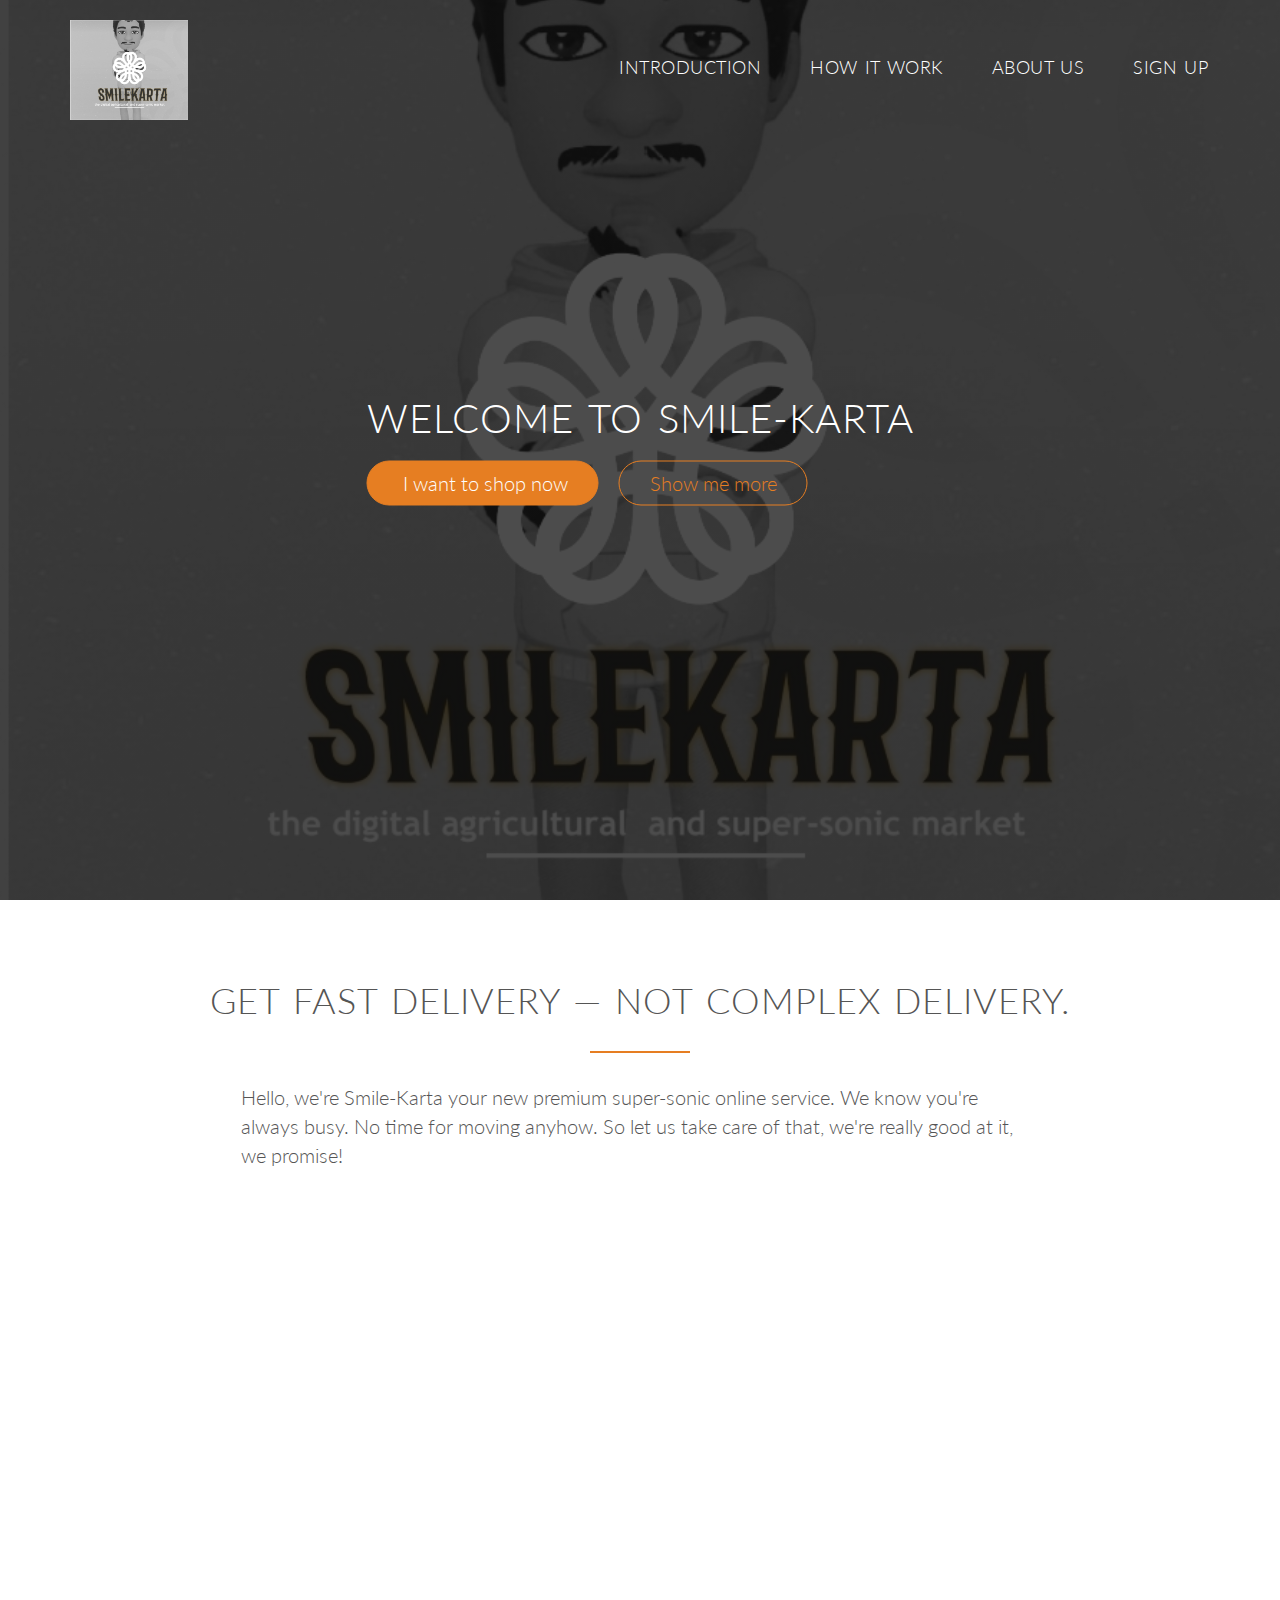
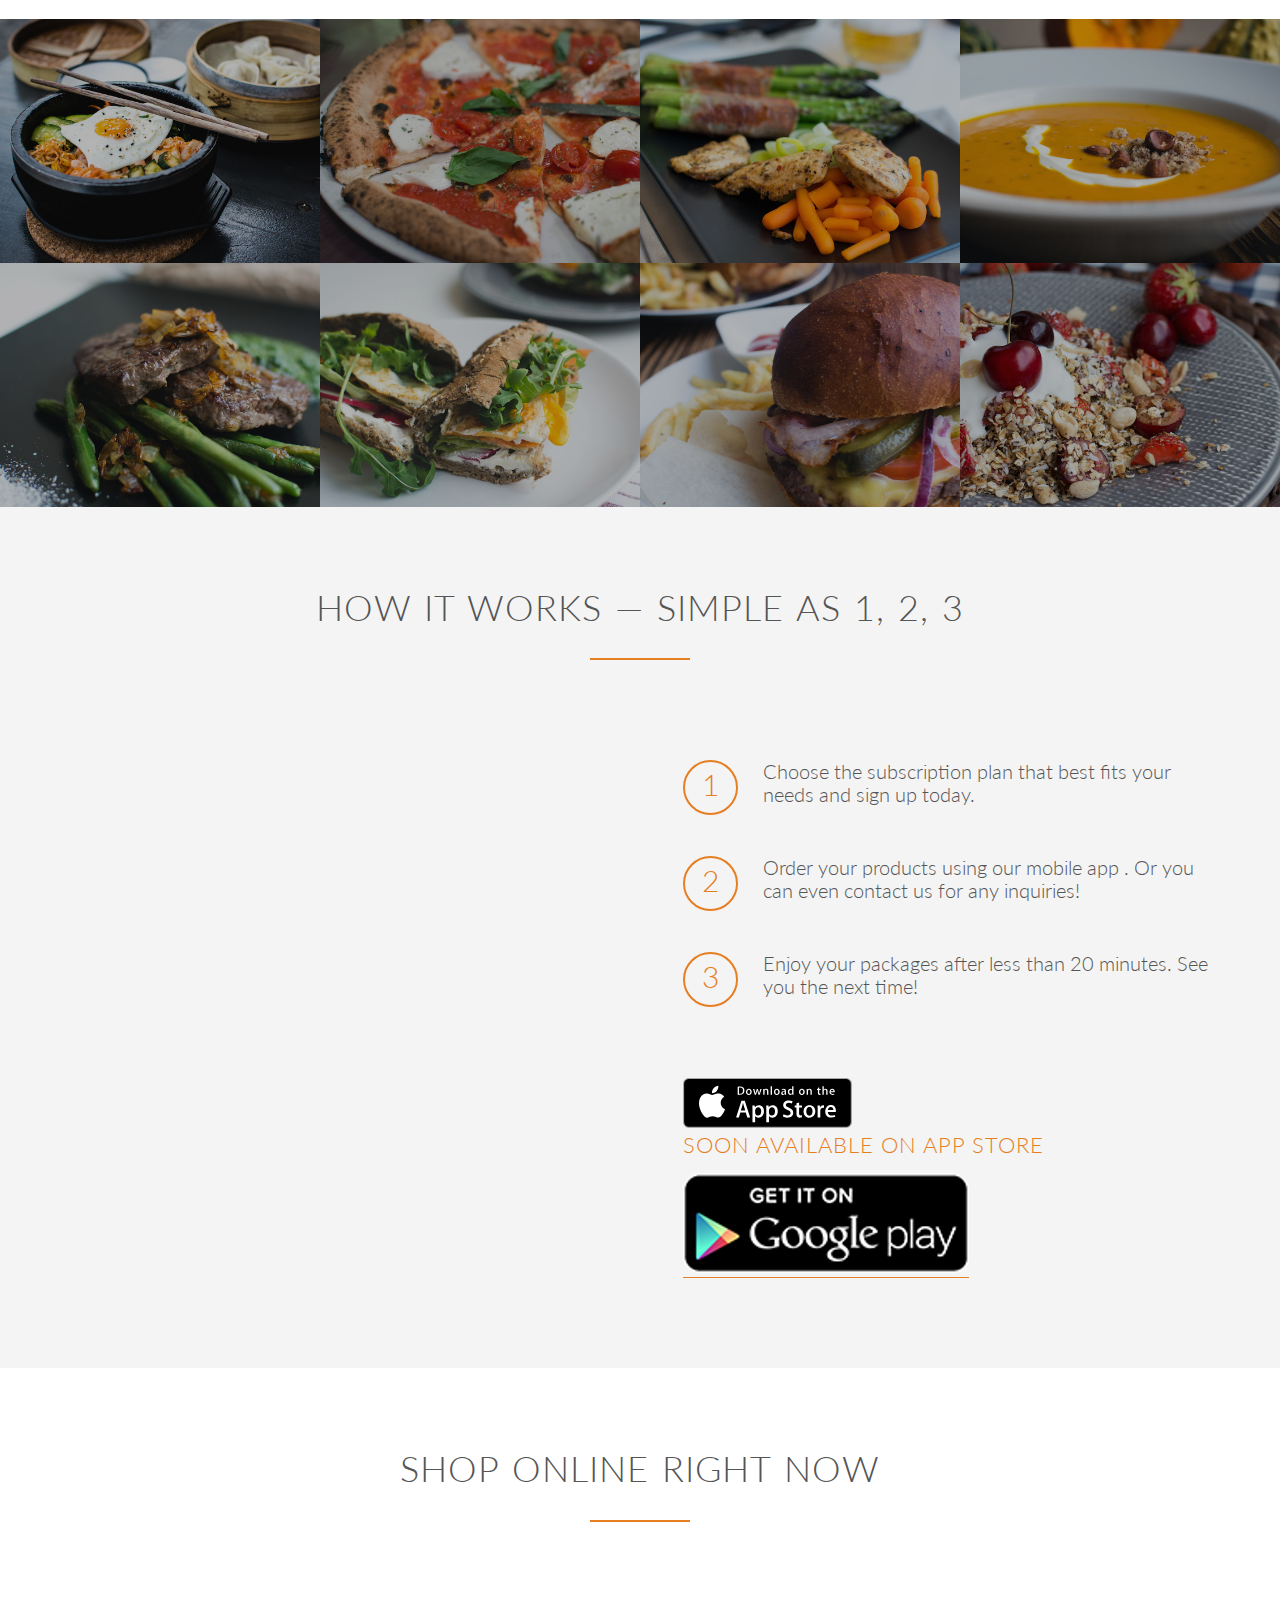
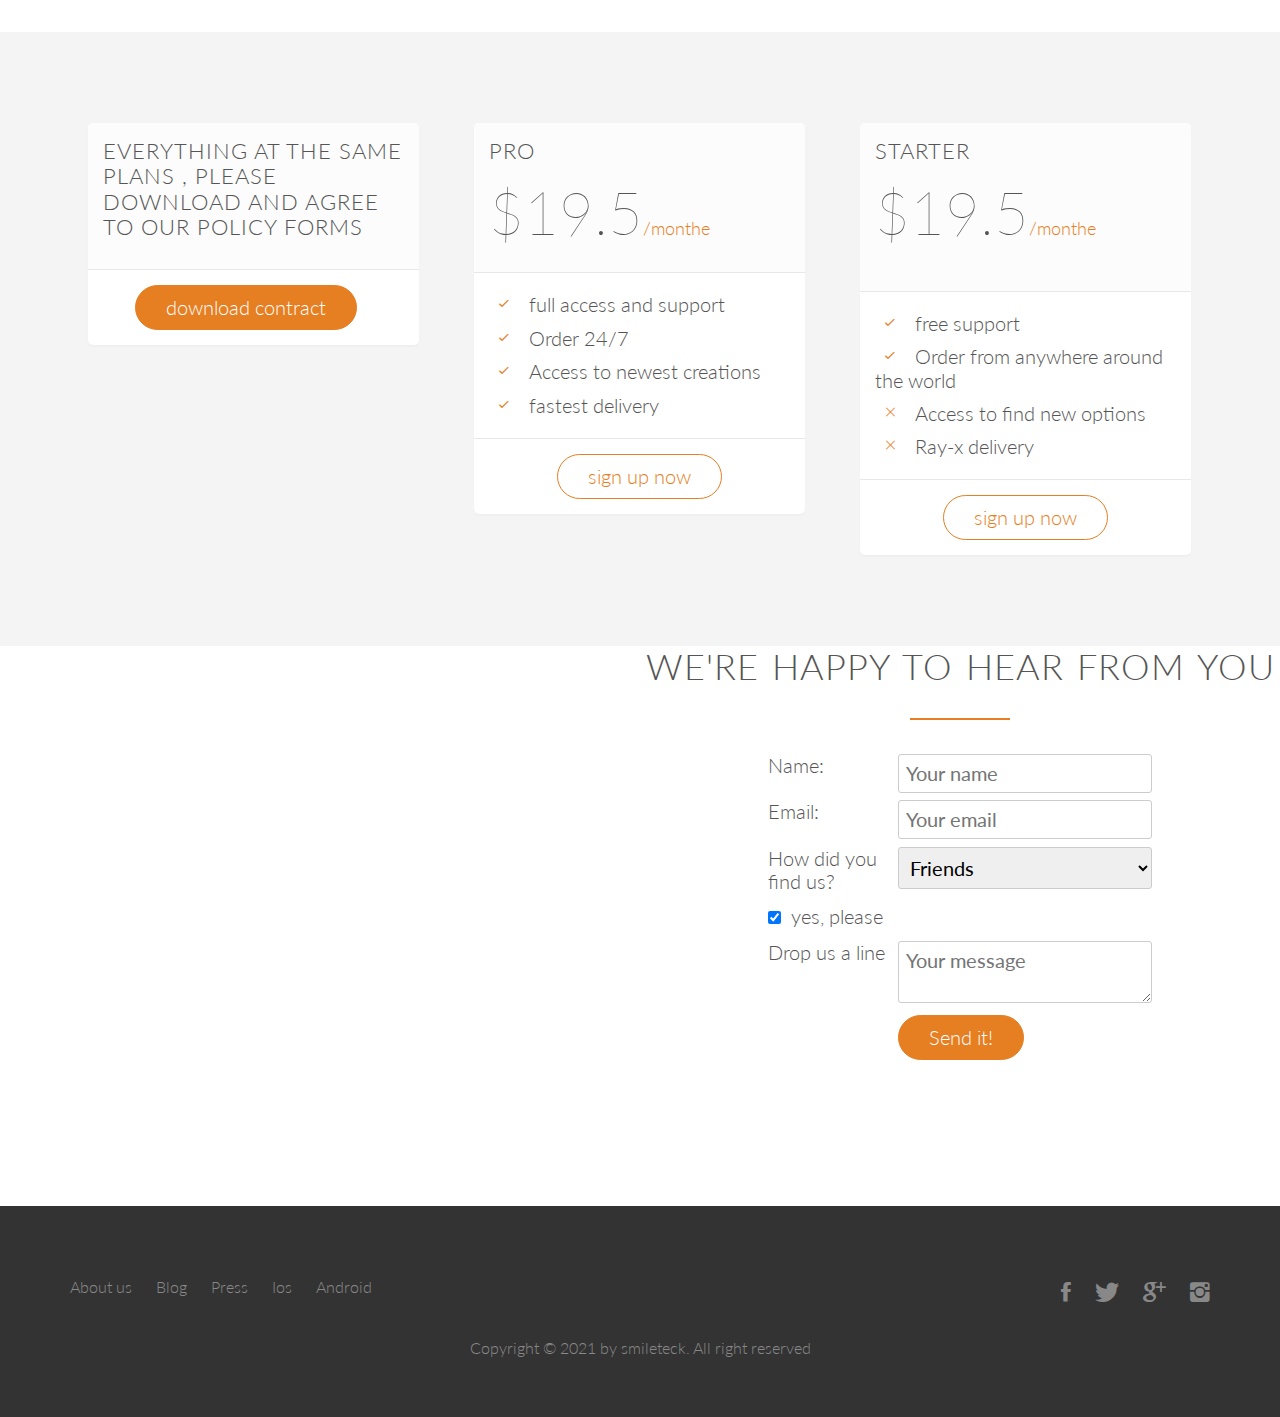
==== index.html @ f4244fc5 "initial commit" ====
<!DOCTYPE html>
<html lang="en">

<head>
    <meta charset="utf-8">
    <meta name="viewpoint" content="width=divice-width, initial-scale=1.0">
    <meta name="viewport" content="initial-scale=1, maximum-scale=1">

    <meta name="description" content="Smile-Karta is there for you ">
    <link rel="stylesheet" type="text/css" href="vendors/css/normalize.css">
    <link rel="stylesheet" type="text/css" href="vendors/css/grid.css">
    <link rel="stylesheet" type="text/css" href="vendors/css/ionicons.min.css">
    <link rel="stylesheet" type="text/css" href="resourses/css/style.css">
    <link rel="stylesheet" type="text/css" href="vendors/css/animate.css">
    <link rel="stylesheet" type="text/css" href="resourses/css/queries.css">
    <link href="https://fonts.googleapis.com/css?family=Lato:100,300,300i,400" rel="stylesheet">

    <title>Smile-Karta</title>

    <link rel="apple-touch-icon" sizes="180x180" href="u.jpg">
    <link rel="icon" type="image/png" sizes="32x32" href="resourses/icons/favicon-32x32.png">
    <link rel="icon" type="image/png" sizes="16x16" href="resourses/icons/favicon-16x16.png">
    <link rel="manifest" href="resourses/icons/site.webmanifest">
    <link rel="mask-icon" href="resourses/icons/safari-pinned-tab.svg" color="#5bbad5">
    <link rel="shortcut icon" href="resourses/icons/favicon.ico">
    <meta name="msapplication-TileColor" content="#da532c">
    <meta name="msapplication-config" content="resourses/icons/browserconfig.xml">
    <meta name="theme-color" content="#ffffff">
</head>

<body>
    <header>
        <nav>
            <div class="row">
                <img src="u.jpg" alt="Smile-Kartas" class="logo" id="animation" onmouseover="hj(1)" onmouseout="hj(2)">
                <img src="u.jpg" alt="Smile-Karta" class="logo-black" id="animation1" onmouseover="hj(3)" onmouseout="hj(4)">

                <ul class=main-nav>
                    <li><a href="#fooddeliver">introduction</a></li>
                    <li><a href="#work">how it work</a></li>
                    <li><a href="https://brahimt.github.io/Smileteck/">About us</a></li>
                    <li><a href="#signup">Sign up</a></li>
                </ul>
                <a class="mobile-nav-icon js--responsiv-nav"><i class="ion-navicon-round"></i></a>
            </div>
        </nav>
        <div class="hero-text-box">
            <h1> welcome to Smile-Karta </h1>
            <a class="btn btn-full js--scroll-to-plan" href="#"> I want to shop now</a>
            <a class="btn btn-ghost js--scroll-to-feature" href="#">Show me more </a>
        </div>
    </header>
    <section class="section-features js--section-features" id="fooddeliver">
        <div class="row">

            <h2> Get fast delivery &mdash; not complex delivery.</h2>
            <P class="fpera">
                Hello, we're Smile-Karta your new premium super-sonic online service. We know you're always busy. No time for moving anyhow. So let us take care of that, we're really good at it, we promise!

            </P>
        </div>
        <div class="row js--wp-1">
            <div class="col span-1-of-4 box">
                <i class="ion-ios-infinite-outline big-icon"></i>
                <h3>
                    fastspeedy
                </h3>
                <P>Never move again! We really mean that. Our subscription plans include up to 365 days/year coverage. You can also choose to order more flexibly if that's your style.
                </P>
            </div>
            <div class="col span-1-of-4 box">
                <i class="ion-ios-alarm-outline big-icon"></i>
                <h3>
                    super Fast delivery
                </h3>
                <P>Let's not waist time because time is precious
                </P>
            </div>
            <div class="col span-1-of-4 box">
                <i class="ion-ios-nutrition-outline big-icon"></i>
                <h3>
                    100%Trusts
                </h3>
                <P>All products and local products. Animals and vegetables are raised without added hormones or antibiotics , products are sanitize before use. Good for your health, the environment, and it also give you a big smile!
                </P>
            </div>
            <div class="col span-1-of-4 ">
                <i class="ion-ios-cart-outline big-icon big-icon"></i>
                <h3>
                    Order anything
                </h3>
                <P>We don't limit your creativity, which means you can order whatever you feel like. You can also choose other marketplaces around the world and order whatever you want . It's up to you!.
                </P>
            </div>
        </div>
    </section>
    <section class="section-meals">
        <ul class="meals clearfix">
            <li>
                <figure class="meal-photo">
                    <img src="resourses/img/1.jpg" alt="Korean bibimbap with egg and vegetables">
                </figure>
            </li>
            <li>
                <figure class="meal-photo">
                    <img src="resourses/img/2.jpg" alt="Simple italian pizza with cherry tomatoes">
                </figure>
            </li>
            <li>
                <figure class="meal-photo">
                    <img src="resourses/img/3.jpg" alt="Chicken breast steak with vegetables">
                </figure>
            </li>
            <li>
                <figure class="meal-photo">
                    <img src="resourses/img/4.jpg" alt="Autumn pumpkin soup">
                </figure>
            </li>
        </ul>
        <ul class="meals clearfix">
            <li>
                <figure class="meal-photo">
                    <img src="resourses/img/5.jpg" alt="Paleo beef steak with vegetables
    ">
                </figure>
            </li>
            <li>
                <figure class="meal-photo">
                    <img src="resourses/img/6.jpg" alt="Healthy baguette with egg and vegetables">
                </figure>
            </li>
            <li>
                <figure class="meal-photo">
                    <img src="resourses/img/7.jpg" alt="Burger with cheddar and bacon">
                </figure>
            </li>
            <li>
                <figure class="meal-photo">
                    <img src="resourses/img/8.jpg" alt="Granola with cherries and strawberries">
                </figure>
            </li>
        </ul>
    </section>
    <section class="section-setps" id="work">
        <div class="row">
            <h2> How it works &mdash; Simple as 1, 2, 3</h2>
        </div>
        <div class="row">
            <div class="col span-1-of-2 steps-box">
                <img src="u.jpg" alt="omni food app in iphone" class="app-screen js--wp-2">
            </div>
            <div class="col span-1-of-2 steps-box ">
                <div class="work-step">
                    <div>1</div>
                    <p>Choose the subscription plan that best fits your needs and sign up today.</p>
                </div>
                <div class="work-step">
                    <div>2</div>
                    <p>Order your products using our mobile app . Or you can even contact us for any inquiries!</p>
                </div>
                <div class="work-step">
                    <div>3</div>
                    <p> Enjoy your packages after less than 20 minutes. See you the next time! </p>
                </div>

                <a class="btn-app" href="#"><img src="resourses/img/download-app.svg" alt="app store">
                    <h3>soon available on app store</h3>
                </a>
                <a class="https://play.google.com/store/apps/developer?id=Brahim+Toure" href="https://play.google.com/store/apps/developer?id=Brahim+Toure"><img src="resourses/img/download-app-android.png" alt="play store"></a>
            </div>
        </div>
    </section>
    <section class="section-cities" id="city">
        <div class="row">
            <h2>
                shop online right now
            </h2>
        </div>

        </div>
    </section>

    <section class="section-plans" id="signup">

        <div class="row">

            <div class="col span-1-of-3">
                <div class="plan-box js--wp-4">
                    <div>
                        <h3>everything at the same plans , please download and agree to our policy forms</h3>


                    </div>
                    <div>

                        <a href=" https://form.jotform.com/213093601069249" class="btn btn-full">download contract </a>

                    </div>

                </div>
            </div>
            <div class="col span-1-of-3">
                <div class="plan-box ">
                    <div>
                        <h3>Pro</h3>
                        <p class="price-monthe">$19.5<span>/monthe</span></p>

                    </div>
                    <div>
                        <ul>
                            <li><i class="ion-ios-checkmark-empty icon-small"></i>full access and support</li>
                            <li><i class="ion-ios-checkmark-empty icon-small"></i>Order 24/7</li>
                            <li><i class="ion-ios-checkmark-empty icon-small"></i>Access to newest creations</li>
                            <li><i class="ion-ios-checkmark-empty icon-small"></i>fastest delivery</li>
                        </ul>
                    </div>
                    <div>
                        <a href="payment.html" class="btn btn-ghost">sign up now</a>
                    </div>
                </div>
            </div>

            <div class="col span-1-of-3">
                <div class="plan-box">
                    <div>
                        <h3>Starter</h3>
                        <p class="price-monthe">$19.5<span>/monthe</span></p>
                        <p class="price-meal">&nbsp;</p>

                    </div>
                    <div>
                        <ul>
                            <li><i class="ion-ios-checkmark-empty icon-small"></i>free support</li>
                            <li><i class="ion-ios-checkmark-empty icon-small"></i>Order from anywhere around the world</li>
                            <li><i class="ion-ios-close-empty icon-small"></i>Access to find new options</li>
                            <li><i class="ion-ios-close-empty icon-small"></i>Ray-x delivery</li>
                        </ul>
                    </div>
                    <div>
                        <a href="payment.html" class="btn btn-ghost">sign up now</a>
                    </div>
                </div>
            </div>

        </div>

    </section>
    <div class="map-box">

        <div class="map"></div>

        <div class="form-box">

            <div class="row">
                <h2> We're happy to hear from you</h2>
            </div>
            <div class="row">
                <form method="post" action="mailer.php" class="contact-form">
                    <div class="row">
                        <div class="col span-1-of-3">
                            <lable for="name">Name:</lable>
                        </div>
                        <div class="col span-2-of-3">
                            <input type="text" name="name" id="name" placeholder="Your name" required>
                        </div>
                    </div>
                    <div class="row">
                        <div class="col span-1-of-3">
                            <lable for="email">Email:</lable>
                        </div>
                        <div class="col span-2-of-3">
                            <input type="email" name="email" id="email" placeholder="Your email  " required>
                        </div>
                    </div>
                    <div class="row">
                        <div class="col span-1-of-3">
                            <lable for="find-us ">How did you find us?</lable>
                        </div>
                        <div class="col span-2-of-3">
                            <select name="find-us" id="find-us">
                            <option value="friends">Friends</option>
                           <option value="search">Search engine</option>
                            
                             <option value="other">Other</option>
                            </select>
                        </div>
                    </div>
                    <div class="row">

                        <div class="col span-2-of-3">
                            <input type="checkbox" name="news" id="news" checked>yes, please
                        </div>
                    </div>
                    <div class="row">
                        <div class="col span-1-of-3">
                            <lable>Drop us a line</lable>
                        </div>
                        <div class="col span-2-of-3">
                            <textarea name="message" placeholder="Your message"></textarea>
                        </div>
                    </div>
                    <div class="row">
                        <div class="col span-1-of-3">
                            <lable>&nbsp;</lable>
                        </div>
                        <div class="col span-2-of-3">
                            <input type="submit" value="Send it!">
                        </div>
                    </div>


                </form>
            </div>

        </div>
    </div>
    <footer>
        <div class="row">
            <div class="col span-1-of-2">
                <ul class="footer-nav clearfix">
                    <li><a href="#">About us</a></li>
                    <li><a href="#">Blog</a></li>
                    <li><a href="#">Press</a></li>
                    <li><a href="#">Ios</a></li>
                    <li><a href="#">Android</a></li>
                </ul>
            </div>
            <div class="col span-1-of-2 clearfix">
                <ul class="social-nav clearfix">
                    <li><a href="#"><i class="ion-social-facebook"></i></a></li>
                    <li><a href="#"><i class="ion-social-twitter"></i></a></li>
                    <li><a href="#"><i class="ion-social-googleplus "></i></a></li>
                    <li><a href="#"><i class="ion-social-instagram"></i></a></li>

                </ul>
            </div>

        </div>
        <div class="row">
            <p>Copyright &copy; 2021 by smileteck. All right reserved</p>
        </div>
    </footer>
    <script src="https://ajax.googleapis.com/ajax/libs/jquery/3.3.1/jquery.min.js"></script>
    <script src="resourses/javascript/hj.js"></script>
    <script src="vendors/js/respond.min.js"></script>
    <script src="vendors/js/html5shiv-printshiv.js"></script>
    <script src="vendors/js/selectivizr.min.js"></script>
    <script src="resourses/javascript/script.js"></script>
    <script src="vendors/js/jquery.waypoints.min.js"></script>
    <script src="http://maps.google.com/maps/api/js"></script>
    <script src="vendors/js/gmaps.js"></script>
</body>

</html>
---- vendors/css/grid.css ----
/*  SECTIONS  ============================================================================= */

.section {
	clear: both;
	padding: 0px;
	margin: 0px;
}

/*  GROUPING  ============================================================================= */

.row {
    zoom: 1; /* For IE 6/7 (trigger hasLayout) */
}

.row:before,
.row:after {
    content:"";
    display:table;
}
.row:after {
    clear:both;
}

/*  GRID COLUMN SETUP   ==================================================================== */

.col {
	display: block;
	float:left;
	margin: 1% 0 1% 1.6%;
}

.col:first-child { margin-left: 0; } /* all browsers except IE6 and lower */


/*  REMOVE MARGINS AS ALL GO FULL WIDTH AT 480 PIXELS */

@media only screen and (max-width: 480px) {
	.col { 
		/*margin: 1% 0 1% 0%;*/
        margin: 0;
	}
}


/*  GRID OF TWO   ============================================================================= */


.span-2-of-2 {
	width: 100%;
}

.span-1-of-2 {
	width: 49.2%;
}

/*  GO FULL WIDTH AT LESS THAN 480 PIXELS */

@media only screen and (max-width: 480px) {
	.span-2-of-2 {
		width: 100%; 
	}
	.span-1-of-2 {
		width: 100%; 
	}
}


/*  GRID OF THREE   ============================================================================= */

	
.span-3-of-3 {
	width: 100%; 
}

.span-2-of-3 {
	width: 66.13%; 
}

.span-1-of-3 {
	width: 32.26%; 
}


/*  GO FULL WIDTH AT LESS THAN 480 PIXELS */

@media only screen and (max-width: 480px) {
	.span-3-of-3 {
		width: 100%; 
	}
	.span-2-of-3 {
		width: 100%; 
	}
	.span-1-of-3 {
		width: 100%;
	}
}

/*  GRID OF FOUR   ============================================================================= */

	
.span-4-of-4 {
	width: 100%; 
}

.span-3-of-4 {
	width: 74.6%; 
}

.span-2-of-4 {
	width: 49.2%; 
}

.span-1-of-4 {
	width: 23.8%; 
}


/*  GO FULL WIDTH AT LESS THAN 480 PIXELS */

@media only screen and (max-width: 480px) {
	.span-4-of-4 {
		width: 100%; 
	}
	.span-3-of-4 {
		width: 100%; 
	}
	.span-2-of-4 {
		width: 100%; 
	}
	.span-1-of-4 {
		width: 100%; 
	}
}


/*  GRID OF FIVE   ============================================================================= */

	
.span-5-of-5 {
	width: 100%;
}

.span-4-of-5 {
  	width: 79.68%; 
}

.span-3-of-5 {
  	width: 59.36%; 
}

.span-2-of-5 {
  	width: 39.04%;
}

.span-1-of-5 {
  	width: 18.72%;
}


/*  GO FULL WIDTH AT LESS THAN 480 PIXELS */

@media only screen and (max-width: 480px) {
	.span-5-of-5 {
		width: 100%; 
	}
	.span-4-of-5 {
		width: 100%; 
	}
	.span-3-of-5 {
		width: 100%; 
	}
	.span-2-of-5 {
		width: 100%; 
	}
	.span-1-of-5 {
		width: 100%; 
	}
}


/*  GRID OF SIX   ============================================================================= */


.span-6-of-6 {
	width: 100%;
}

.span-5-of-6 {
  	width: 83.06%;
}

.span-4-of-6 {
  	width: 66.13%;
}

.span-3-of-6 {
  	width: 49.2%;
}

.span-2-of-6 {
  	width: 32.26%;
}

.span-1-of-6 {
  	width: 15.33%;
}


/*  GO FULL WIDTH AT LESS THAN 480 PIXELS */

@media only screen and (max-width: 480px) {
	.span-6-of-6 {
		width: 100%; 
	}
	.span-5-of-6 {
		width: 100%; 
	}
	.span-4-of-6 {
		width: 100%; 
	}
	.span-3-of-6 {
		width: 100%; 
	}
	.span-2-of-6 {
		width: 100%; 
	}
	.span-1-of-6 {
		width: 100%; 
	}
}



/*  GRID OF SEVEN   ============================================================================= */


.span-7-of-7 {
	width: 100%;
}

.span-6-of-7 {
	width: 85.48%;
}

.span-5-of-7 {
  	width: 70.97%;
}

.span-4-of-7 {
  	width: 56.45%;
}

.span-3-of-7 {
  	width: 41.94%;
}

.span-2-of-7 {
  	width: 27.42%;
}

.span-1-of-7 {
  	width: 12.91%;
}


/*  GO FULL WIDTH AT LESS THAN 480 PIXELS */

@media only screen and (max-width: 480px) {
	.span-7-of-7 {
		width: 100%; 
	}
	.span-6-of-7 {
		width: 100%; 
	}
	.span-5-of-7 {
		width: 100%; 
	}
	.span-4-of-7 {
		width: 100%; 
	}
	.span-3-of-7 {
		width: 100%; 
	}
	.span-2-of-7 {
		width: 100%; 
	}
	.span-1-of-7 {
		width: 100%; 
	}
}


/*  GRID OF EIGHT   ============================================================================= */

	
.span-8-of-8 {
	width: 100%;
}

.span-7-of-8 {
	width: 87.3%; 
}

.span-6-of-8 {
	width: 74.6%; 
}

.span-5-of-8 {
	width: 61.9%; 
}

.span-4-of-8 {
	width: 49.2%; 
}

.span-3-of-8 {
	width: 36.5%;
}

.span-2-of-8 {
	width: 23.8%; 
}

.span-1-of-8 {
	width: 11.1%; 
}


/*  GO FULL WIDTH AT LESS THAN 480 PIXELS */

@media only screen and (max-width: 480px) {
	.span-8-of-8 {
		width: 100%; 
	}
	.span-7-of-8 {
		width: 100%; 
	}
	.span-6-of-8 {
		width: 100%; 
	}
	.span-5-of-8 {
		width: 100%; 
	}
	.span-4-of-8 {
		width: 100%; 
	}
	.span-3-of-8 {
		width: 100%; 
	}
	.span-2-of-8 {
		width: 100%; 
	}
	.span-1-of-8 {
		width: 100%; 
	}
}


/*  GRID OF NINE   ============================================================================= */


.span-9-of-9 {
	width: 100%;
}

.span-8-of-9 {
	width: 88.71%;
}

.span-7-of-9 {
	width: 77.42%; 
}

.span-6-of-9 {
	width: 66.13%; 
}

.span-5-of-9 {
	width: 54.84%; 
}

.span-4-of-9 {
	width: 43.55%; 
}

.span-3-of-9 {
	width: 32.26%;
}

.span-2-of-9 {
	width: 20.97%; 
}

.span-1-of-9 {
	width: 9.68%; 
}


/*  GO FULL WIDTH AT LESS THAN 480 PIXELS */

@media only screen and (max-width: 480px) {
	.span-9-of-9 {
		width: 100%; 
	}
	.span-8-of-9 {
		width: 100%; 
	}
	.span-7-of-9 {
		width: 100%; 
	}
	.span-6-of-9 {
		width: 100%; 
	}
	.span-5-of-9 {
		width: 100%; 
	}
	.span-4-of-9 {
		width: 100%; 
	}
	.span-3-of-9 {
		width: 100%; 
	}
	.span-2-of-9 {
		width: 100%; 
	}
	.span-1-of-9 {
		width: 100%; 
	}
}


/*  GRID OF TEN   ============================================================================= */


.span-10-of-10 {
	width: 100%;
}

.span-9-of-10 {
	width: 89.84%;
}

.span-8-of-10 {
	width: 79.68%;
}

.span-7-of-10 {
	width: 69.52%; 
}

.span-6-of-10 {
	width: 59.36%; 
}

.span-5-of-10 {
	width: 49.2%; 
}

.span-4-of-10 {
	width: 39.04%; 
}

.span-3-of-10 {
	width: 28.88%;
}

.span-2-of-10 {
	width: 18.72%; 
}

.span-1-of-10 {
	width: 8.56%; 
}


/*  GO FULL WIDTH AT LESS THAN 480 PIXELS */

@media only screen and (max-width: 480px) {
	.span-10-of-10 {
		width: 100%; 
	}
	.span-9-of-10 {
		width: 100%; 
	}
	.span-8-of-10 {
		width: 100%; 
	}
	.span-7-of-10 {
		width: 100%; 
	}
	.span-6-of-10 {
		width: 100%; 
	}
	.span-5-of-10 {
		width: 100%; 
	}
	.span-4-of-10 {
		width: 100%; 
	}
	.span-3-of-10 {
		width: 100%; 
	}
	.span-2-of-10 {
		width: 100%; 
	}
	.span-1-of-10 {
		width: 100%; 
	}
}


/*  GRID OF ELEVEN   ============================================================================= */

.span-11-of-11 {
	width: 100%;
}

.span-10-of-11 {
	width: 90.76%;
}

.span-9-of-11 {
	width: 81.52%;
}

.span-8-of-11 {
	width: 72.29%;
}

.span-7-of-11 {
	width: 63.05%; 
}

.span-6-of-11 {
	width: 53.81%; 
}

.span-5-of-11 {
	width: 44.58%; 
}

.span-4-of-11 {
	width: 35.34%; 
}

.span-3-of-11 {
	width: 26.1%;
}

.span-2-of-11 {
	width: 16.87%; 
}

.span-1-of-11 {
	width: 7.63%; 
}


/*  GO FULL WIDTH AT LESS THAN 480 PIXELS */

@media only screen and (max-width: 480px) {
	.span-11-of-11 {
		width: 100%; 
	}
	.span-10-of-11 {
		width: 100%; 
	}
	.span-9-of-11 {
		width: 100%; 
	}
	.span-8-of-11 {
		width: 100%; 
	}
	.span-7-of-11 {
		width: 100%; 
	}
	.span-6-of-11 {
		width: 100%; 
	}
	.span-5-of-11 {
		width: 100%; 
	}
	.span-4-of-11 {
		width: 100%; 
	}
	.span-3-of-11 {
		width: 100%; 
	}
	.span-2-of-11 {
		width: 100%; 
	}
	.span-1-of-11 {
		width: 100%; 
	}
}


/*  GRID OF TWELVE   ============================================================================= */

.span-12-of-12 {
	width: 100%;
}

.span-11-of-12 {
	width: 91.53%;
}

.span-10-of-12 {
	width: 83.06%;
}

.span-9-of-12 {
	width: 74.6%;
}

.span-8-of-12 {
	width: 66.13%;
}

.span-7-of-12 {
	width: 57.66%; 
}

.span-6-of-12 {
	width: 49.2%; 
}

.span-5-of-12 {
	width: 40.73%; 
}

.span-4-of-12 {
	width: 32.26%; 
}

.span-3-of-12 {
	width: 23.8%;
}

.span-2-of-12 {
	width: 15.33%; 
}

.span-1-of-12 {
	width: 6.86%; 
}


/*  GO FULL WIDTH AT LESS THAN 480 PIXELS */

@media only screen and (max-width: 480px) {
	.span-12-of-12 {
		width: 100%; 
	}
	.span-11-of-12 {
		width: 100%; 
	}
	.span-10-of-12 {
		width: 100%; 
	}
	.span-9-of-12 {
		width: 100%; 
	}
	.span-8-of-12 {
		width: 100%; 
	}
	.span-7-of-12 {
		width: 100%; 
	}
	.span-6-of-12 {
		width: 100%; 
	}
	.span-5-of-12 {
		width: 100%; 
	}
	.span-4-of-12 {
		width: 100%; 
	}
	.span-3-of-12 {
		width: 100%; 
	}
	.span-2-of-12 {
		width: 100%; 
	}
	.span-1-of-12 {
		width: 100%; 
	}
}
---- resourses/css/style.css ----
/*---------------*/


/*-----basic-----*/


/*---------------*/

* {
    margin: 0;
    padding: 0;
    -webkit-box-sizing: border-box;
    box-sizing: border-box;
}

#myVideo {
    position: fixed;
    right: 0;
    bottom: 0;
    min-width: 100%;
    min-height: 100%;
}

.content {
    position: fixed;
    bottom: 0;
    background: rgba(0, 0, 0, 0.5);
    color: #f1f1f1;
    width: 100%;
    padding: 20px;
}

#myBtn {
    width: 200px;
    font-size: 18px;
    padding: 10px;
    border: none;
    background: #000;
    color: #fff;
    cursor: pointer;
}

#myBtn:hover {
    background: #ddd;
    color: black;
}

html,
body {
    background-color: #fff;
    color: #555;
    font-family: 'Lato', 'Arial', 'sans-serif';
    font-weight: 300;
    font-size: 20px;
    text-rendering: optimizeLegibility;
    overflow-x: hidden;
}

.row {
    max-width: 1140px;
    margin: 0 auto;
}

section {
    padding: 80px 0;
}

header {
    background-image: -webkit-gradient(linear, left top, left bottom, from(rgba(0, 0, 0, 0.7)), to(rgba(0, 0, 0, 0.7))), url(img/hero.jpg);
    background-image: linear-gradient(rgba(0, 0, 0, 0.7), rgba(0, 0, 0, 0.7)), url(img/u.jpg);
    height: 100vh;
    background-size: cover;
    background-position: center;
    background-attachment: fixed;
}

h1,
h2,
h3 {
    font-weight: 300;
    text-transform: uppercase;
    letter-spacing: 1px;
}

h1 {
    margin-top: 0;
    margin-bottom: 20px;
    color: #fff;
    font-size: 200%;
    word-spacing: 3px;
}

h2 {
    font-size: 180%;
    word-spacing: 2px;
    text-align: center;
    margin-bottom: 30px;
}

h2:after {
    display: block;
    height: 2px;
    background-color: #e67e22;
    content: " ";
    width: 100px;
    margin: 0 auto;
    margin-top: 30px;
}

h3 {
    font-size: 110%;
    margin-bottom: 15px;
}

.box p {
    font-size: 90%;
    line-height: 145%;
}

.hero-text-box {
    width: 1140;
    position: absolute;
    top: 50%;
    left: 50%;
    -webkit-transform: translate(-50%, -50%);
    transform: translate(-50%, -50%);
}

.fpera {
    line-height: 145%;
    width: 70%;
    margin-left: 15%;
    margin-right: 15%;
}

.section-features .fpera {
    margin-bottom: 30px;
}

.box {
    padding: 1px;
}


/*button*/

.btn:visited,
.btn:link,
input[type=submit] {
    padding: 10px 30px;
    display: inline-block;
    font-weight: 300;
    text-decoration: none;
    border-radius: 200px;
    -webkit-transition: background-color 0.2s, color 0.2s, border 0.2s;
    transition: background-color 0.2s, color 0.2s, border 0.2s;
}

.btn-full:link,
.btn-full:visited,
input[type=submit] {
    background-color: #e67e22;
    border: 1px solid #e67e22;
    color: #fff;
    margin-right: 15px;
}

.btn-ghost:link,
.btn-ghost:visited {
    border: 1px solid #e67e22;
    color: #e67e22;
}

.btn:hover,
.btn:active,
input[type=submit]:active,
input[type=submit]:hover {
    background-color: #cf6d17;
}

.btn-full:hover,
.btn-full:active,
,
input[type=submit] {
    border: 1px solid #cf6d17;
    color: #fff;
}

.btn-ghost:hover,
.btn-ghost:active {
    border: 1px solid #e67e22;
    color: #fff;
}


/*font icon  */

.big-icon {
    font-size: 350%;
    display: block;
    color: #e67e22;
    margin-bottom: 10px;
}

.btn-app:link,
.btn-app:visited {
    border: 0;
}


/* logo*/

.logo {
    height: 100px;
    width: auto;
    float: left;
    margin-top: 20px;
}

.logo-black {
    display: none;
    height: 50px;
    width: auto;
    float: left;
    margin: 5px 0;
}


/* navigation bar*/

.main-nav {
    float: right;
    list-style: none;
    margin-top: 55px;
}

.main-nav li {
    display: inline;
    margin-left: 40px;
}

.main-nav li a:link,
.main-nav li a:visited {
    text-decoration: none;
    text-transform: uppercase;
    color: #fff;
    font-size: 90%;
    letter-spacing: 0.5px;
    word-spacing: 1.5px;
    border: 2px solid transparent;
    padding: 8px 0;
    -webkit-transition: borde r-bottom 0.3s;
    transition: borde r-bottom 0.3s;
}

.main-nav li a:hover,
.main-nav li a:active {
    border-bottom: 2px solid #e67e22;
}


/*sticky nav*/

.sticky-nav {
    position: fixed;
    top: 0;
    left: 0;
    width: 100%;
    background-color: rgba(255, 255, 255, 0.95);
    box-shadow: 0 2px 2px #efefef;
    z-index: 9999;
}

.sticky-nav .main-nav li a:link,
.sticky-nav .main-nav li a:visited {
    color: #555;
    padding: 16px 0;
}

.sticky-nav .logo-black {
    display: block;
}

.sticky-nav .logo {
    display: none;
}

.sticky-nav .main-nav {
    float: right;
    list-style: none;
    margin-top: 18px;
}


/*-----------------*/


/*--meals section--*/


/*-----------------*/

.meals {
    width: 100%;
    list-style: none;
}

.meals li {
    display: block;
    float: left;
    width: 25%;
}

.meal-photo {
    width: 100%;
    margin: 0;
    overflow: hidden;
    background-color: #000;
}

.meal-photo img {
    width: 100%;
    height: auto;
    -webkit-transform: scale(1.15);
    transform: scale(1.15);
    -webkit-transition: opacity 0.5s, -webkit-transform 0.5s;
    transition: opacity 0.5s, -webkit-transform 0.5s;
    transition: transform 0.5s, opacity 0.5s;
    transition: transform 0.5s, opacity 0.5s, -webkit-transform 0.5s;
    opacity: 0.7;
}

.section-meals {
    padding: 0;
}

.meal-photo img:hover {
    -webkit-transform: scale(1.03);
    transform: scale(1.03);
    opacity: 1;
}


/*-----------------*/


/*---- section 3----*/


/*-----------------*/

.steps-box:first-child {
    text-align: right;
    padding-right: 3%;
    margin-top: 30px;
}

.steps-box:last-child {
    padding-left: 3%;
    margin-top: 70px;
}

.app-screen {
    width: 40%;
}

.work-step {
    margin-bottom: 50px;
}

.work-step:last-of-type {
    margin-bottom: 80px;
}

.work-step div {
    color: #e67e22;
    border: 2px solid #e67e22;
    display: inline-block;
    border-radius: 50%;
    height: 55px;
    width: 55px;
    text-align: center;
    padding: 5px;
    float: left;
    font-size: 150%;
    margin-right: 25px;
}

.btn-app img {
    height: 50px;
    width: auto;
    margin-right: 10px;
}

.clearfix {
    zoom: 1;
}

.clearfix:after {
    content: ".";
    display: block;
    clear: both;
    height: 0px;
    visibility: hidden;
}

.section-setps {
    background-color: #f4f4f4;
}


/*-----------------*/


/*---- section4----*/


/*-----------------*/

.box img {
    width: 100%;
    height: auto;
    margin-bottom: 15px;
}

.city-feature {
    margin-bottom: 5px;
}

.icon-small {
    display: inline-block;
    width: 30px;
    text-align: center;
    color: #e67e22;
    font-size: 120%;
    margin-top: -5px;
    margin-right: 10px
}

a:link,
a:visited {
    color: #e67e22;
    text-decoration: none;
    border-bottom: 1px solid #e67e22;
    -webkit-transition: color 0.2s, border-bottom 0.2s;
    transition: color 0.2s, border-bottom 0.2s;
}

a:active,
a:hover {
    color: #555;
    border-bottom: 1px solid transparent;
}


/*-----------------*/


/*---- section5----*/


/*-----------------*/

.section-feddback {
    background-image: -webkit-gradient(linear, left top, left bottom, from(rgba(0, 0, 0, 0.7)), to(rgba(0, 0, 0, 0.7))), url(img/back-customers.jpg);
    background-image: linear-gradient(rgba(0, 0, 0, 0.7), rgba(0, 0, 0, 0.7)), url(img/back-customers.jpg);
    background-size: cover;
    color: #fff;
    background-attachment: fixed;
}

blockquote {
    padding: 2%;
    font-style: italic;
    line-height: 145%;
    position: relative;
}

cite {
    font-size: 90%;
    margin-top: 25px;
    display: block;
}

blockquote:before {
    content: "\201c";
    font-size: 500%;
    display: block;
    position: absolute;
    top: -45px;
    left: -3px;
    margin-top: 40px;
}

cite img {
    height: 45px;
    width: auto;
    border-radius: 50%;
    vertical-align: middle;
    margin-right: 10px;
}


/*-----------------*/


/*---- section6----*/


/*-----------------*/

.section-plans {
    background-color: #f4f4f4;
}

.plan-box {
    background-color: #fff;
    border-radius: 5px;
    width: 90%;
    margin-left: 5%;
    -webkit-box-shadow: 0 2px 2px #efefef;
    box-shadow: 0 2px 2px #efefef;
}

.plan-box div {
    padding: 15px;
    border-bottom: 1px solid #e8e8e8;
    border-top-left-radius: 5px;
    border-top-right-radius: 5px;
}

.price-monthe {
    font-size: 300%;
    margin-bottom: 10px;
    font-weight: 100;
}

.price-meal {
    font-size: 80%;
}

.price-monthe span {
    font-size: 30%;
    font-weight: 300;
    color: #e67e22;
}

.plan-box ul {
    list-style: none;
}

.plan-box ul li {
    padding: 5px 0;
}

.plan-box div:last-child {
    text-align: center;
    border: 0;
}

.plan-box div:first-child {
    background-color: #fcfcfc;
}


/*-----------------*/


/*----section 7----*/


/*-----------------*/

.contact-form {
    width: 60%;
    margin: 0 auto;
}

input[type=text],
input[type=email],
select,
textarea {
    width: 100%;
    padding: 7px;
    border-radius: 3px;
    border: 1px solid #ccc
}

textarea {
    width: 100%;
}

input[type=checkbox] {
    margin: 10px 10px 10px 0;
}

*:focus {
    outline: none;
}


/*maps*/

.map-box {
    width: 100%;
    height: 560px;
    position: relative;
}

.form-box {
    position: absolute;
    top: 0;
    right: 0;
    background-color: rgba(255, 255, 255, 0.78);
    z-index: 99;
    height: 560px;
    width: 50%;
}

.map {
    width: 100%;
    height: 560px;
}


/*-----------------*/


/*-----FOOTER------*/


/*-----------------*/

footer {
    background-color: #333;
    padding: 60px;
    font-size: 80%;
}

.footer-nav {
    list-style: none;
    float: left;
}

.social-nav {
    list-style: none;
    float: right
}

.footer-nav li,
.social-nav li {
    display: inline-block;
    margin-right: 20px;
}

.footer-nav li:last-child,
.social-nav li:last-child {
    margin-right: 0;
}

.footer-nav li a:link,
.footer-nav li a:visited,
.social-nav li a:link,
.social-nav li a:visited {
    text-decoration: none;
    border: 0;
    color: #888;
    -webkit-transition: color 0.3s;
    transition: color 0.3s;
}

.footer-nav li a:hover,
.footer-nav li a:active {
    color: #ddd;
}

footer p {
    color: #888;
    text-align: center;
    padding-top: 20px;
}

.social-nav li a:link,
.social-nav li a:visited {
    font-size: 160%;
}

.ion-social-facebook,
.ion-social-twitter,
.ion-social-googleplus,
.ion-social-instagram {
    -webkit-transition: color 0.2 s;
    transition: color 0.2 s;
}

.ion-social-facebook:hover {
    color: #3b5998;
}

.ion-social-twitter:hover {
    color: #00aced;
}

.ion-social-googleplus:hover {
    color: #dd4b39;
}

.ion-social-instagram:hover {
    color: rgba(191, 18, 206, 0.86);
}


/*-----------------*/


/*----Animation----*/


/*-----------------*/

.js--wp-1,
.js--wp-2,
.js--wp-3 {
    opacity: 0;
}

.js--wp-1 animated,
.js--wp-2 animated,
.js--wp-3 animated {
    opacity: 1;
}


/*-----------------------*/


/*----responsive icon----*/


/*-----------------------*/

.mobile-nav-icon {
    float: right;
    margin-top: 30px;
    cursor: pointer;
    display: none;
}

.mobile-nav-icon i {
    font-size: 200%;
    color: #fff;
}
---- resourses/css/queries.css ----
/* Big tablet to 1200px (widths smaller taht the 1140px row) */
@media only screen and (max-width: 1200px) {
 .hero-text-box{
    width: 100%;
     padding: 0 2%;
    }
    .row{
        padding: 0 2%;       }

}


/* Small tablet to big tablet: from 768px to 1023px */
@media only screen and (max-width: 1023px) {
    body{
        font-size: 18px;
    }
    section{
        padding: 60px 0;
    }
    .fpera{
            width: 80%;
            margin-left:10%;
           
        }
    .steps-box{
        margin-top: 10px;
    }
    .work-step{
        margin-bottom: 40px;
    }
     .work-step:last-of-type{
        margin-bottom: 60px;
    }
    .app-screen{
        width: 50%;
     }
    .icon-small{
        width: 17px;
        margin-right: 5px; 
    }
    .city-feature{
        font-size: 90%; 
    }
    .plan-box{
        width: 100%;
        margin-left:0%;   
    }
    .price-monthe{
        font-size: 250%;
    }
    .contact-form{
        width: 80%;
    }

}
    
/* Small phones to small tablets: from 481px to 767px */
@media only screen and (max-width: 767px) {

    body{
        font-size: 16px;
        }
    section{
        padding: 30px 0;
    }
    .row,.hero-text-box{
         padding: 0 4%;
       
    }
    .col{
        width: 100%;
         margin: 0 0 4% 0;  
    }
    .main-nav{display: none};
    h1{font-size: 180%;}
     h2{font-size: 150%;}
    .fpera{
            width: 100%;
            margin-left:0%;
           
        }
    
     
    .work-step{
        margin-bottom: 20px;
    }
     .work-step:last-of-type{
        margin-bottom: 20px;
    }
    .work-step div{
    height: 40px;
    width: 40px;
    padding: 4px;
    font-size: 150%;
    margin-right: 15px;
    font-size: 120%; 
}
     .steps-box:first-child{
        text-align: center;
         
    }
    .app-screen{
        width: 40%;
          
    }

    .mobile-nav-icon{
        display: inline-block;
    }
    .main-nav{
        float:left;
        margin-top: 35px;
        margin-left: 25px;
    }
    .main-nav li{
        display: block; 
    }
    .main-nav li a:link,.main-nav li a:visited{
         display: block;
        border: 0;
        padding: 5px 0;
        font-size: 100%;
    }
    
.sticky-nav .main-nav li a:link,.sticky-nav .main-nav li a:visited{
    padding: 10px 0; 
}
.sticky-nav .main-nav{
     margin-top:10px;
    float: left;
}
    .sticky-nav .mobile-nav-icon i{
        margin-top:10px;
    }
    .sticky-nav .mobile-nav-icon i{
        color: #555;
    }
    
    /*Maps*/
    
   .map-box{
    width: 100%;
    height: auto;
    position: relative;
    
}
.form-box{
    position: relative;
    height: auto;
    width: 100%;
    padding:30px 0; 

}
.map{
    width: 100%;
    height: 200px;
     }

/* Small phones: from 0 to 480px */
@media only screen and (max-width: 480px) {
    section{
        padding: 25px 0;
    }
    .contact-form{
        width: 100%;
    }
    .hero-text-box a:last-child{
        margin-top:10px; 
    }
    
}
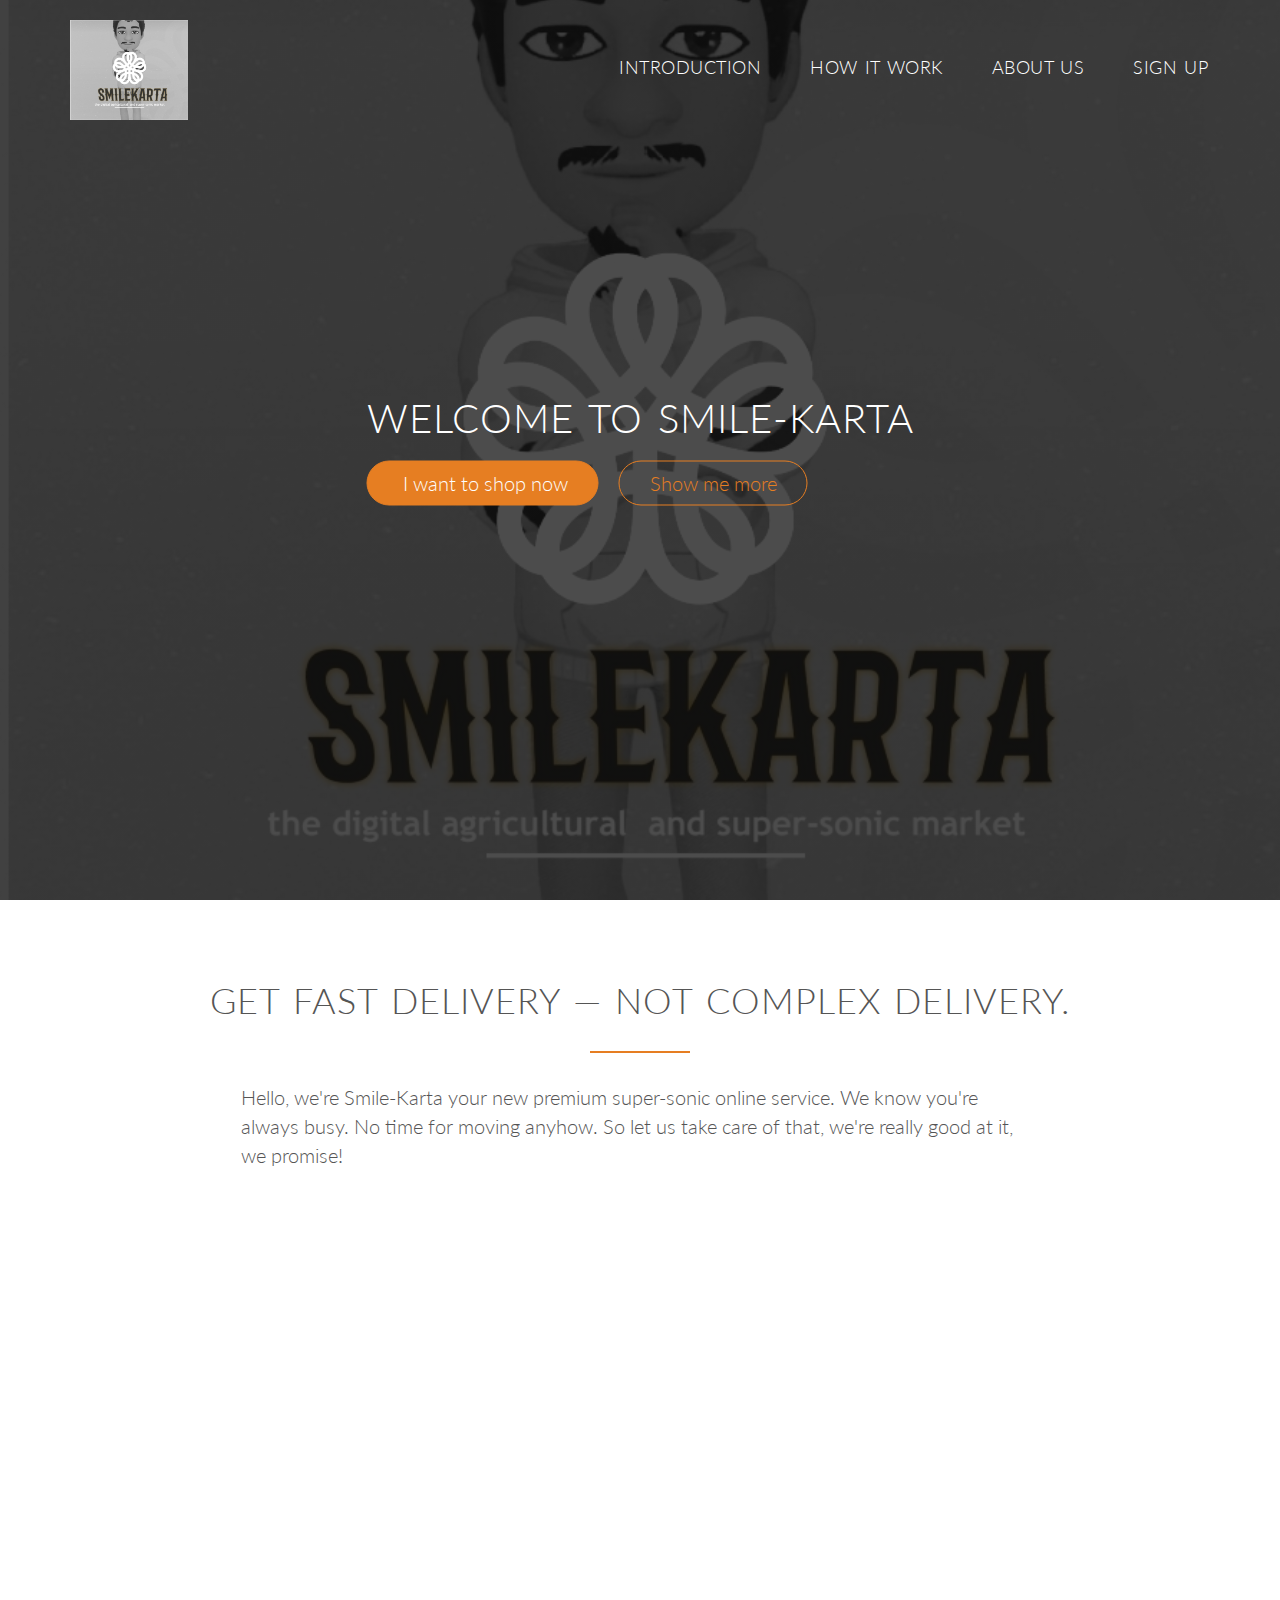
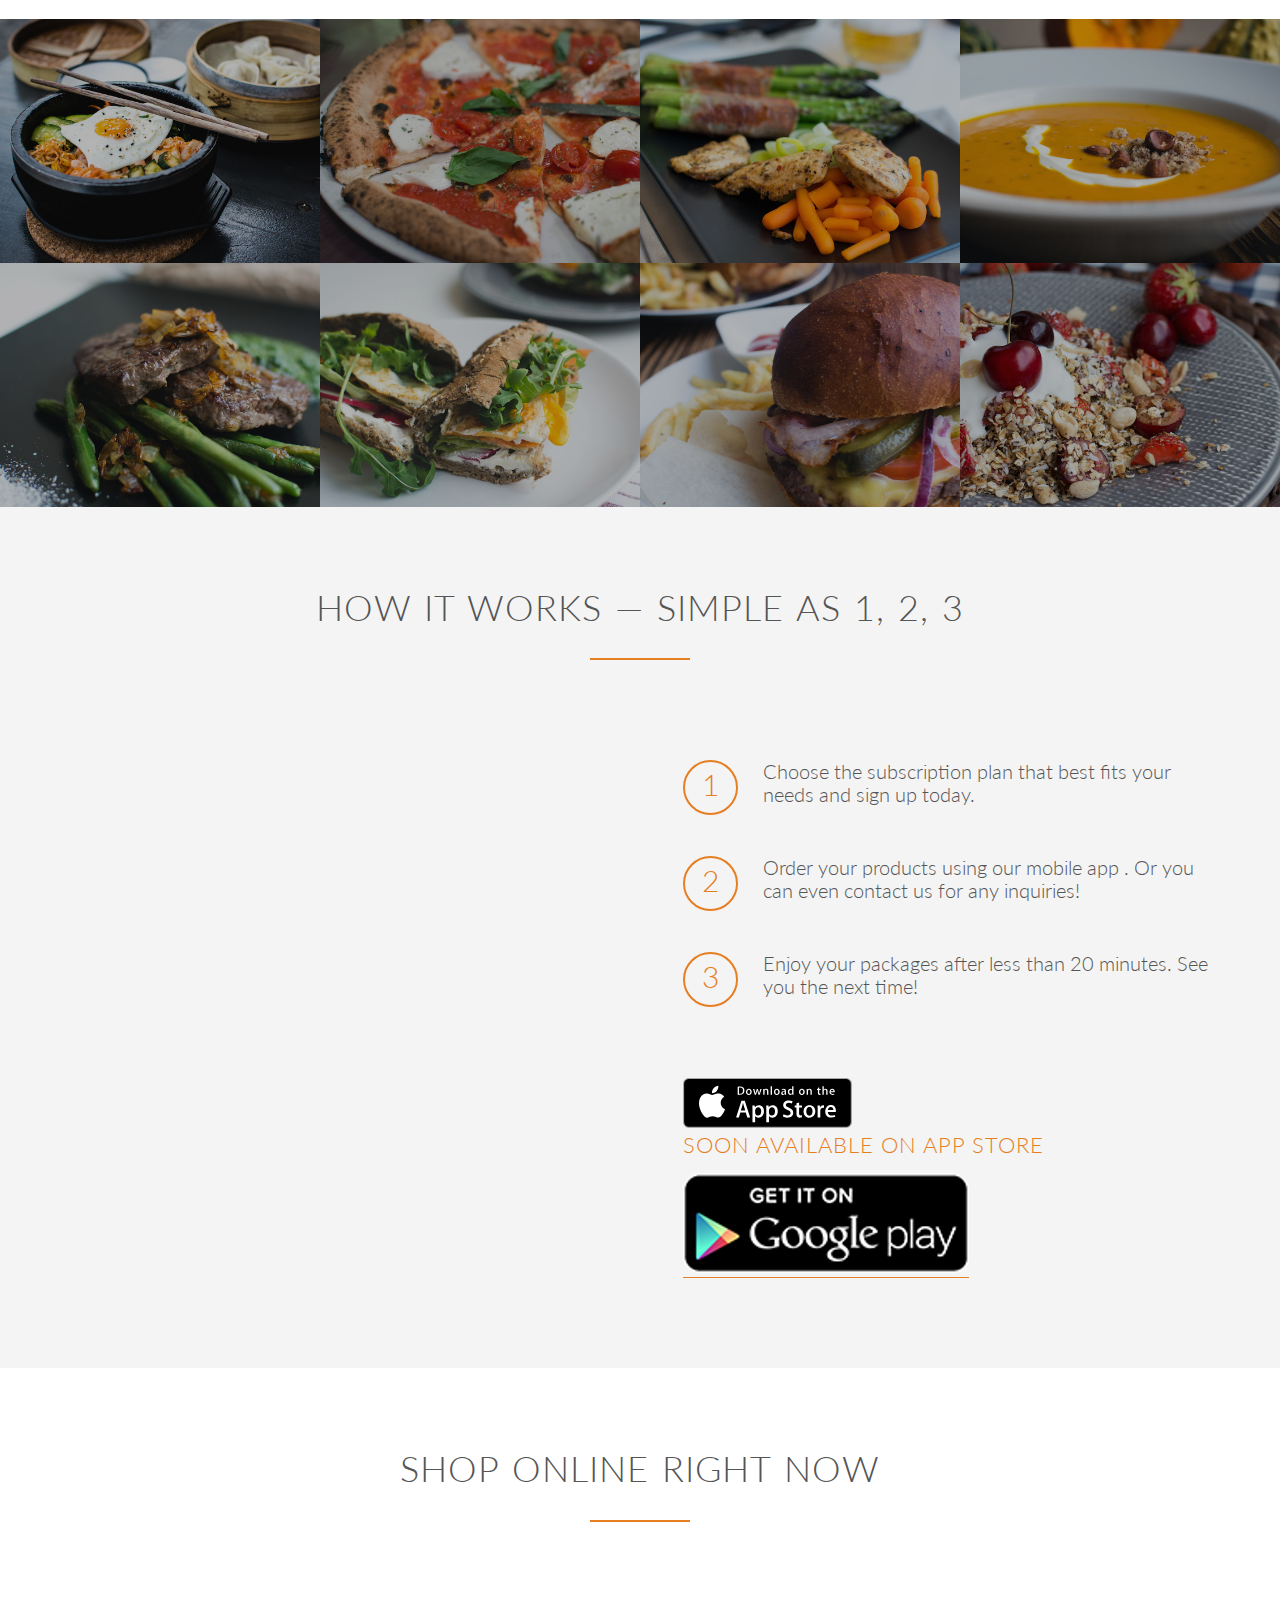
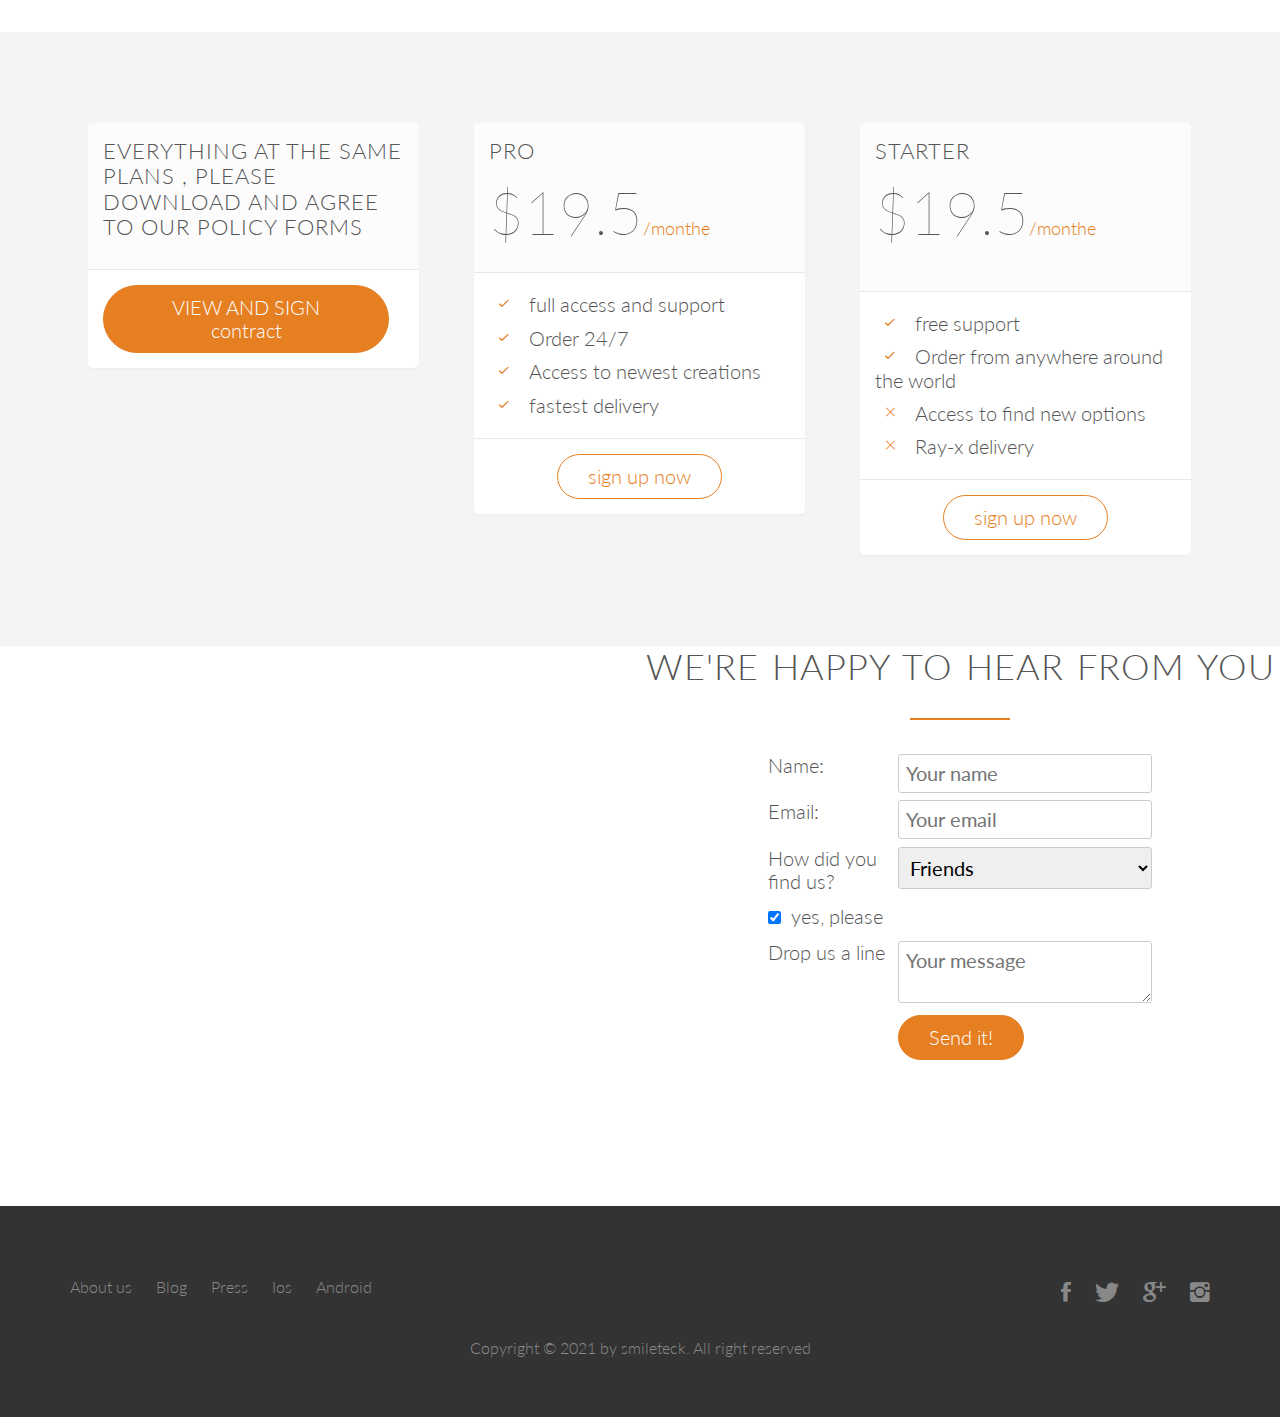
==== commit 71ef1a96: "contract modification" ====
--- a/index.html
+++ b/index.html
@@ -193,7 +193,7 @@
                     </div>
                     <div>
 
-                        <a href=" https://form.jotform.com/213093601069249" class="btn btn-full">download contract </a>
+                        <a href=" https://form.jotform.com/213093601069249" class="btn btn-full">VIEW AND SIGN contract </a>
 
                     </div>
 
@@ -255,7 +255,7 @@
                 <h2> We're happy to hear from you</h2>
             </div>
             <div class="row">
-                <form method="post" action="mailer.php" class="contact-form">
+                <form method="post" action="mailto:brahumtoure99@gmail.com" class="contact-form" enctype="text/plain">
                     <div class="row">
                         <div class="col span-1-of-3">
                             <lable for="name">Name:</lable>
@@ -351,4 +351,4 @@
     <script src="vendors/js/gmaps.js"></script>
 </body>
 
-</html>+</html>
